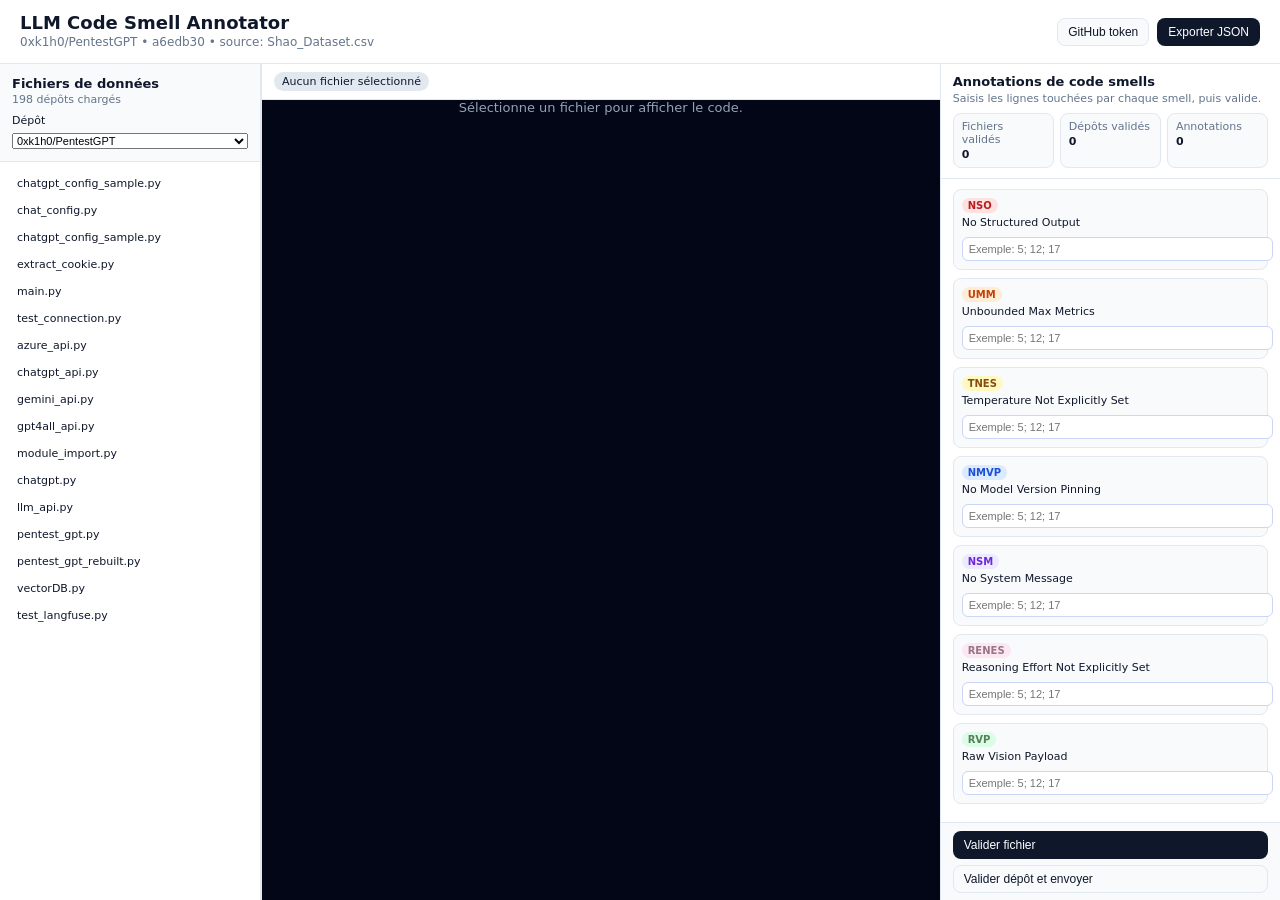
==== Prevalence/Extraction_LLM_Files/manual.html @ 7f23dc7f "extension" ====
<!doctype html>
<html lang="fr">
<head>
  <meta charset="utf-8">
  <title>LLM Code Smell Annotator</title>
  <meta name="viewport" content="width=device-width, initial-scale=1">
  <style>
    html, body {
      margin: 0;
      padding: 0;
      height: 100%;
      font-family: system-ui, -apple-system, BlinkMacSystemFont, "Segoe UI", sans-serif;
      background: #f1f5f9;
      color: #0f172a;
    }
    .app {
      display: flex;
      flex-direction: column;
      height: 100%;
    }
    header {
      padding: 12px 20px;
      background: white;
      border-bottom: 1px solid #e2e8f0;
      display: flex;
      justify-content: space-between;
      align-items: center;
    }
    header h1 {
      margin: 0;
      font-size: 18px;
      font-weight: 600;
    }
    header p {
      margin: 2px 0 0;
      font-size: 12px;
      color: #64748b;
    }
    header .right {
      display: flex;
      gap: 8px;
      align-items: center;
    }
    .btn {
      border: 1px solid transparent;
      border-radius: 8px;
      padding: 6px 10px;
      font-size: 12px;
      cursor: pointer;
      display: inline-flex;
      align-items: center;
      gap: 4px;
    }
    .btn-ghost {
      background: #f8fafc;
      border-color: #e2e8f0;
      color: #0f172a;
    }
    .btn-ghost:hover {
      background: #e2e8f0;
    }
    .btn-primary {
      background: #0f172a;
      color: white;
    }
    .btn-primary:hover {
      background: #020617;
    }
    .token-panel {
      background: #e0f2fe;
      border-bottom: 1px solid #bae6fd;
      padding: 10px 20px;
    }
    .token-panel label {
      font-size: 12px;
      font-weight: 500;
      display: block;
      margin-bottom: 4px;
    }
    .token-panel input {
      width: 100%;
      max-width: 320px;
      padding: 6px 8px;
      border-radius: 8px;
      border: 1px solid #cbd5f5;
      font-size: 12px;
    }
     .layout {
      flex: 1;
      display: flex;
      min-height: 0; /* Important pour permettre le shrinking du flex */
      overflow: hidden;
    }
    .sidebar {
      width: 260px;
      background: white;
      border-right: 1px solid #e2e8f0;
      display: flex;
      flex-direction: column;
    }
    .sidebar-top {
      padding: 12px;
      border-bottom: 1px solid #e2e8f0;
      background: #f8fafc;
    }
    .sidebar-top h2 {
      margin: 0;
      font-size: 13px;
      font-weight: 600;
    }
    .sidebar-top p {
      margin: 2px 0 0;
      font-size: 11px;
      color: #64748b;
    }
    .field-block {
      margin-top: 8px;
    }
    .field-block label {
      display: block;
      font-size: 11px;
      font-weight: 500;
      margin-bottom: 3px;
    }
    .field-block input[type="file"],
    .field-block select {
      width: 100%;
      font-size: 11px;
    }
    .sidebar-files {
      flex: 1;
      overflow: auto;
      padding: 8px;
    }
    .file-item {
      display: flex;
      align-items: center;
      gap: 6px;
      padding: 6px 8px;
      border-radius: 6px;
      font-size: 11px;
      cursor: pointer;
      border: 1px solid transparent;
    }
    .file-item:hover {
      background: #f1f5f9;
    }
    .file-item.selected {
      background: #e0f2fe;
      border-color: #38bdf8;
    }
    .file-item.validated {
      background: #dcfce7;
      border-color: #22c55e;
    }
    .file-name {
      flex: 1;
      white-space: nowrap;
      overflow: hidden;
      text-overflow: ellipsis;
    }
    .file-badge {
      font-size: 10px;
      color: #16a34a;
    }
    .main {
      flex: 1;
      display: grid;
      grid-template-columns: minmax(0, 2.4fr) minmax(0, 1.2fr);
      border-left: 1px solid #e2e8f0;
      min-height: 0;
      overflow: hidden;

    }
    .code-panel {
      display: flex;
      flex-direction: column;
      border-right: 1px solid #e2e8f0;
      overflow: hidden;
    }
    .code-header {
      padding: 8px 12px;
      background: white;
      border-bottom: 1px solid #e2e8f0;
      display: flex;
      justify-content: space-between;
      align-items: center;
      font-size: 11px;
    }
    .code-header span.name {
      background: #e2e8f0;
      border-radius: 999px;
      padding: 3px 8px;
    }
    .code-body {
    flex: 1;
    overflow-y: auto; /* Permet le défilement vertical */
    overflow-x: auto; /* Permet le défilement horizontal si nécessaire */
    background: #020617;
    min-height: 0; /* Assure que la hauteur minimale est respectée */
    }

    .code-body pre {
    margin: 0;
    padding: 8px 10px;
    font-family: ui-monospace, SFMonoRegular, Menlo, Monaco, Consolas, "Liberation Mono", "Courier New", monospace;
    font-size: 11px;
    color: #e5e7eb;
    white-space: pre-wrap; /* Permet de couper les longues lignes */
    word-wrap: break-word; /* Coupe les mots longs */
    }
    .code-line {
      display: flex;
      padding: 0 6px;
      border-radius: 4px;
    }
    .code-line:hover {
      background: rgba(15, 23, 42, 0.7);
    }
    .line-num {
      width: 40px;
      text-align: right;
      margin-right: 8px;
      color: #6b7280;
      user-select: none;
    }
    .line-text {
      flex: 1;
      white-space: pre-wrap;
      word-break: break-word;
    }
    .smell-panel {
      display: flex;
      flex-direction: column;
      background: white;
    }
    .smell-header {
      padding: 10px 12px;
      border-bottom: 1px solid #e2e8f0;
    }
    .smell-header h3 {
      margin: 0;
      font-size: 13px;
      font-weight: 600;
    }
    .smell-header p {
      margin: 3px 0 0;
      font-size: 11px;
      color: #64748b;
    }
    .progress-grid {
      display: grid;
      grid-template-columns: repeat(3, minmax(0, 1fr));
      gap: 6px;
      margin-top: 8px;
    }
    .progress-card {
      background: #f8fafc;
      border-radius: 8px;
      padding: 6px 8px;
      border: 1px solid #e2e8f0;
      font-size: 10px;
    }
    .progress-card p {
      margin: 0;
    }
    .progress-card .label {
      color: #64748b;
    }
    .progress-card .value {
      font-weight: 600;
      margin-top: 2px;
      color: #0f172a;
    }
    .smell-list {
      flex: 1;
      overflow: auto;
      padding: 10px 12px;
    }
    .smell-card {
      border: 1px solid #e2e8f0;
      border-radius: 8px;
      background: #f8fafc;
      padding: 8px;
      margin-bottom: 8px;
      font-size: 11px;
    }
    .smell-card-header {
      display: flex;
      justify-content: space-between;
      align-items: flex-start;
      margin-bottom: 4px;
    }
    .smell-tag {
      display: inline-block;
      padding: 2px 6px;
      border-radius: 999px;
      font-size: 10px;
      font-weight: 600;
    }
    .tag-red { background: #fee2e2; color: #b91c1c; }
    .tag-orange { background: #ffedd5; color: #c2410c; }
    .tag-yellow { background: #fef9c3; color: #854d0e; }
    .tag-blue { background: #dbeafe; color: #1d4ed8; }
    .tag-purple { background: #ede9fe; color: #6d28d9; }
    .tag-green { background: #dcfce7; color: #538058; }
    .tag-pink { background: #fce7f3; color: #987685; }
    .smell-name {
      margin-top: 3px;
      font-weight: 500;
    }
    .smell-annotation-box {
      background: white;
      border-radius: 6px;
      border: 1px solid #e2e8f0;
      padding: 4px 6px;
      font-size: 11px;
      color: #0f172a;
    }
    .smell-input {
      width: 100%;
      margin-top: 4px;
      padding: 5px 6px;
      border-radius: 6px;
      border: 1px solid #cbd5f5;
      font-size: 11px;
    }
    .remove-btn {
      border: none;
      background: transparent;
      color: #b91c1c;
      cursor: pointer;
      font-size: 11px;
    }
    .smell-footer {
      padding: 8px 12px;
      border-top: 1px solid #e2e8f0;
      background: #f8fafc;
    }
    .smell-footer button {
      width: 100%;
      margin-bottom: 6px;
    }
    .status {
      font-size: 11px;
    }
    .status.error {
      color: #b91c1c;
    }
    .status.success {
      color: #15803d;
    }
    .empty-state {
      flex: 1;
      display: flex;
      align-items: center;
      justify-content: center;
      color: #94a3b8;
      font-size: 13px;
      flex-direction: column;
      gap: 8px;
    }
  </style>
</head>
<body>
<div class="app">

  <header>
    <div>
      <h1>LLM Code Smell Annotator</h1>
      <p id="repoInfo"></p>
      <p id="fileInfo"></p>
    </div>
    <div class="right">
      <button id="toggleToken" class="btn btn-ghost">GitHub token</button>
      <button id="exportJson" class="btn btn-primary">Exporter JSON</button>
    </div>
  </header>

  <div id="tokenPanel" class="token-panel" style="display:none">
    <label for="githubToken">GitHub personal access token optionnel</label>
    <input id="githubToken" type="password" placeholder="ghp_xxxxxxxxxxxxxxxxxxxx">
  </div>

  <div class="layout">
    <div class="sidebar">
      <div class="sidebar-top">
        <h2>Fichiers de données</h2>
        <p id="repoCount">Chargement...</p>

        <div class="field-block">
          <label for="repoSelect">Dépôt</label>
          <select id="repoSelect">
            <option value="">Choisir un dépôt</option>
          </select>
        </div>
      </div>

      <div class="sidebar-files" id="filesList">
        <p style="font-size:11px; color:#64748b">
          Chargement des données...
        </p>
      </div>
    </div>

    <div class="main">
      <div class="code-panel">
        <div class="code-header">
          <span class="name" id="fileNameBadge">Aucun fichier sélectionné</span>
          <span id="lineCount"></span>
        </div>
        <div class="code-body" id="codeViewer">
          <pre>
    <div class="code-line">
      <span class="line-num">1</span>
      <span class="line-text">import os</span>
    </div>
    <div class="code-line">
      <span class="line-num">2</span>
      <span class="line-text">import sys</span>
    </div>
    <!-- Ajoutez plus de lignes ici -->
  </pre>
        </div>
      </div>

      <div class="smell-panel">
        <div class="smell-header">
          <h3>Annotations de code smells</h3>
          <p>Saisis les lignes touchées par chaque smell, puis valide.</p>
          <div class="progress-grid">
            <div class="progress-card">
              <p class="label">Fichiers validés</p>
              <p class="value" id="statFiles">0</p>
            </div>
            <div class="progress-card">
              <p class="label">Dépôts validés</p>
              <p class="value" id="statRepos">0</p>
            </div>
            <div class="progress-card">
              <p class="label">Annotations</p>
              <p class="value" id="statSmells">0</p>
            </div>
          </div>
        </div>

        <div class="smell-list" id="smellList">
          <!-- les cartes de smells seront ajoutées en JS -->
        </div>

        <div class="smell-footer">
          <button id="validateFile" class="btn btn-primary">Valider fichier</button>
          <button id="validateRepo" class="btn btn-ghost">Valider dépôt et envoyer</button>
          <div id="statusMsg" class="status"></div>
        </div>
      </div>
    </div>
  </div>
</div>

<script>
  const SHEETS_WEBHOOK_URL = 'https://script.google.com/macros/s/AKfycbwWJn5GnyZXCSwrjWyyf8JQ0Bhktcd0LuXYypD_0RyYZkECsLyxrWzmiNNIU08KuZ7CRQ/exec'
  const JSON_FILE = './repo_summary.json'
  const CSV_FILE = './merged_repos.csv'

  const CODE_SMELLS = [
    { id: 'NSO', name: 'No Structured Output', tagClass: 'tag-red' },
    { id: 'UMM', name: 'Unbounded Max Metrics', tagClass: 'tag-orange' },
    { id: 'TNES', name: 'Temperature Not Explicitly Set', tagClass: 'tag-yellow' },
    { id: 'NMVP', name: 'No Model Version Pinning', tagClass: 'tag-blue' },
    { id: 'NSM', name: 'No System Message', tagClass: 'tag-purple' },
    { id: 'RENES', name: 'Reasoning Effort Not Explicitly Set', tagClass: 'tag-pink' },
    { id: 'RVP', name: 'Raw Vision Payload', tagClass: 'tag-green' }
  ]

  let data = null
  let repoMetadata = {}
  let selectedRepo = null
  let selectedFile = null
  let fileContent = ''
  let annotations = {}
  let validatedFiles = new Set()
  let validatedRepos = new Set()

  const repoInfoEl = document.getElementById('repoInfo')
  const fileInfoEl = document.getElementById('fileInfo')
  const repoCountEl = document.getElementById('repoCount')
  const repoSelectEl = document.getElementById('repoSelect')
  const filesListEl = document.getElementById('filesList')
  const fileNameBadgeEl = document.getElementById('fileNameBadge')
  const lineCountEl = document.getElementById('lineCount')
  const codeViewerEl = document.getElementById('codeViewer')
  const smellListEl = document.getElementById('smellList')
  const statFilesEl = document.getElementById('statFiles')
  const statReposEl = document.getElementById('statRepos')
  const statSmellsEl = document.getElementById('statSmells')
  const statusMsgEl = document.getElementById('statusMsg')

  document.getElementById('toggleToken').addEventListener('click', () => {
    const panel = document.getElementById('tokenPanel')
    panel.style.display = panel.style.display === 'none' ? 'block' : 'none'
  })

  repoSelectEl.addEventListener('change', () => {
    const key = repoSelectEl.value || null
    selectedRepo = key
    selectedFile = null
    fileContent = ''
    renderRepoInfo()
    renderFilesList()
    renderCode()
    renderSmellPanel()
  })

  document.getElementById('exportJson').addEventListener('click', () => {
    if (!data) return
    const exportData = {
      repositories: Object.keys(data).length,
      validatedRepos: validatedRepos.size,
      annotations,
      validatedFiles: Array.from(validatedFiles)
    }
    const blob = new Blob([JSON.stringify(exportData, null, 2)], { type: 'application/json' })
    const url = URL.createObjectURL(blob)
    const a = document.createElement('a')
    a.href = url
    a.download = 'llm-code-smell-analysis.json'
    a.click()
  })

  document.getElementById('validateFile').addEventListener('click', () => {
    const key = annotationKeyForCurrentFile()
    if (!key) {
      statusMsgEl.textContent = 'Aucun fichier sélectionné'
      statusMsgEl.className = 'status error'
      return
    }
    validatedFiles.add(key)
    statusMsgEl.textContent = '✓ Fichier validé : ' + (selectedFile ? selectedFile.file_path.split('/').pop() : 'unknown')
    statusMsgEl.className = 'status success'
    renderFilesList()
    renderStats()
  })

  document.getElementById('validateRepo').addEventListener('click', async () => {
    if (!selectedRepo || !data) return
    validatedRepos.add(selectedRepo)
    renderStats()
    await sendRepoToGoogleSheets(selectedRepo)
  })

  async function loadDataFiles() {
    try {
      // Charger JSON
      console.log('Chargement de', JSON_FILE)
      const jsonResp = await fetch(JSON_FILE)
      console.log('Réponse JSON:', jsonResp.status, jsonResp.statusText)
      
      if (!jsonResp.ok) {
        throw new Error('HTTP ' + jsonResp.status + ' - ' + jsonResp.statusText)
      }
      
      const jsonText = await jsonResp.text()
      console.log('Texte JSON (premiers 500 chars):', jsonText.substring(0, 500))
      
      data = JSON.parse(jsonText)
      console.log('JSON parsé, repos:', Object.keys(data).length)

      // Charger CSV (optionnel)
      try {
        const csvResp = await fetch(CSV_FILE)
        if (csvResp.ok) {
          const csvText = await csvResp.text()
          const lines = csvText.split('\n')
          const metadata = {}
          for (let i = 1; i < lines.length; i += 1) {
            const line = lines[i]
            if (!line || !line.trim()) continue
            const values = line.split(',')
            const owner = values[1]
            const repo = values[2]
            const commitSha = values[3]
            const source = values[4]
            if (owner && repo) {
              const key = owner + '/' + repo
              metadata[key] = {
                owner,
                repo,
                commit_sha: commitSha,
                source,
                ref: commitSha || 'main'
              }
            }
          }
          repoMetadata = metadata
          const updated = {}
          Object.keys(data).forEach((repoKey) => {
            const base = data[repoKey]
            if (metadata[repoKey]) {
              updated[repoKey] = Object.assign({}, base, metadata[repoKey])
            } else {
              updated[repoKey] = base
            }
          })
          data = updated
        }
      } catch (e) {
        console.warn('CSV optionnel non trouvé:', e.message)
      }

      // Remplir le select des dépôts
      const repoKeys = Object.keys(data)
      console.log('Clés des repos:', repoKeys)
      
      repoSelectEl.innerHTML = '<option value="">Choisir un dépôt</option>'
      repoKeys.forEach((k) => {
        const opt = document.createElement('option')
        opt.value = k
        opt.textContent = k
        repoSelectEl.appendChild(opt)
      })
      repoCountEl.textContent = repoKeys.length + ' dépôts chargés'

      if (repoKeys.length > 0) {
        selectedRepo = repoKeys[0]
        repoSelectEl.value = selectedRepo
      }

      renderRepoInfo()
      renderFilesList()
      renderCode()
      renderSmellPanel()
    } catch (err) {
      console.error('Erreur complète:', err)
      repoCountEl.textContent = 'Erreur: ' + err.message
      codeViewerEl.innerHTML = '<div class="empty-state"><div>Erreur: ' + err.message + '<br><br>Vérifiez la console (F12) pour plus de détails</div></div>'
    }
  }

  function getGitHubToken() {
    // Chercher le token dans le localStorage ou sessionStorage
    let token = localStorage.getItem('github_token') || sessionStorage.getItem('github_token')
    
    // Si pas trouvé, demander à l'utilisateur
    if (!token) {
      token = prompt('Entrez votre GitHub token (optionnel):')
      if (token) {
        localStorage.setItem('github_token', token)
      }
    }
    return token || ''
  }

  function annotationKeyForCurrentFile() {
    if (!selectedRepo || !selectedFile) return null
    return selectedRepo + ':' + selectedFile.file_path
  }

  function getCurrentAnnotations() {
    const key = annotationKeyForCurrentFile()
    if (!key) return {}
    return annotations[key] || {}
  }

  function renderRepoInfo() {
    if (!selectedRepo || !data) {
      repoInfoEl.textContent = ''
      return
    }
    const repoData = data[selectedRepo]
    let text = selectedRepo
    if (repoData && repoData.commit_sha) {
      text += ' • ' + repoData.commit_sha.slice(0, 7)
    }
    if (repoData && repoData.source) {
      text += ' • source: ' + repoData.source
    }
    repoInfoEl.textContent = text
  }

  function renderFileInfo() {
    if (!selectedFile || !selectedRepo) {
      fileInfoEl.textContent = ''
      return
    }
    const repoData = data && data[selectedRepo]
    const providerText = selectedFile.providers ? selectedFile.providers.join(', ') : ''
    const src = repoData && repoData.source ? ' • source: ' + repoData.source : ''
    fileInfoEl.textContent = selectedFile.file_path + ' • provider: ' + providerText + src
  }

  function renderCode() {
    fileNameBadgeEl.textContent = selectedFile ? selectedFile.file_path.split('/').pop() : 'Aucun fichier sélectionné'
    if (!fileContent) {
      lineCountEl.textContent = ''
      codeViewerEl.innerHTML = '<div class="empty-state"><div>Sélectionne un fichier pour afficher le code.</div></div>'
      return
    }
    const lines = fileContent.split('\n')
    lineCountEl.textContent = lines.length + ' lignes'
    const pre = document.createElement('pre')
    lines.forEach((line, idx) => {
      const row = document.createElement('div')
      row.className = 'code-line'
      const num = document.createElement('span')
      num.className = 'line-num'
      num.textContent = String(idx + 1).padStart(4, ' ')
      const text = document.createElement('span')
      text.className = 'line-text'
      text.textContent = line || ' '
      row.appendChild(num)
      row.appendChild(text)
      pre.appendChild(row)
    })
    codeViewerEl.innerHTML = ''
    codeViewerEl.appendChild(pre)
  }

  function renderFilesList() {
    filesListEl.innerHTML = ''
    if (!data || !selectedRepo) {
      const p = document.createElement('p')
      p.style.fontSize = '11px'
      p.style.color = '#64748b'
      p.textContent = 'Choisis un dépôt pour voir ses fichiers LLM.'
      filesListEl.appendChild(p)
      return
    }
    const repoData = data[selectedRepo]
    const files = (repoData && repoData.files) || []
    if (!files.length) {
      const p = document.createElement('p')
      p.style.fontSize = '11px'
      p.style.color = '#64748b'
      p.textContent = 'Aucun fichier LLM dans ce dépôt.'
      filesListEl.appendChild(p)
      return
    }
    files.forEach((f) => {
      const key = selectedRepo + ':' + f.file_path
      const div = document.createElement('div')
      div.className = 'file-item'
      if (selectedFile && selectedFile.file_path === f.file_path) {
        div.classList.add('selected')
      }
      if (validatedFiles.has(key)) {
        div.classList.add('validated')
      }
      const nameSpan = document.createElement('span')
      nameSpan.className = 'file-name'
      nameSpan.textContent = f.file_path.split('/').pop()
      const badgeSpan = document.createElement('span')
      badgeSpan.className = 'file-badge'
      if (validatedFiles.has(key)) {
        badgeSpan.textContent = '✓'
      }
      div.appendChild(nameSpan)
      if (validatedFiles.has(key)) {
        div.appendChild(badgeSpan)
      }
      div.addEventListener('click', () => {
        selectFile(selectedRepo, f)
      })
      filesListEl.appendChild(div)
    })
  }

  function selectFile(repoKey, file) {
    selectedRepo = repoKey
    selectedFile = file
    fileContent = ''
    renderRepoInfo()
    renderFilesList()
    renderSmellPanel()
    loadFileContent(repoKey, file)
  }

  async function loadFileContent(repoKey, file) {
    const owner = repoKey.split('/')[0]
    const repo = repoKey.split('/')[1]
    const repoData = data && data[repoKey]
    const ref = (repoData && repoData.commit_sha) || (repoData && repoData.ref) || 'main'
    
    // Nettoyer le chemin : extraire uniquement la partie "path/to/file.py"
    // Le format dans le JSON est : "owner-repo-shortsha/path/to/file.py"
    // Il faut extraire juste la partie après le premier slash
    let actualPath = file.file_path
    
    // Trouver le premier slash et prendre tout ce qui suit
    const firstSlashIdx = actualPath.indexOf('/')
    if (firstSlashIdx !== -1) {
      actualPath = actualPath.substring(firstSlashIdx + 1)
    }
    
    const url = 'https://api.github.com/repos/' + owner + '/' + repo + '/contents/' + encodeURIComponent(actualPath) + '?ref=' + ref
    const token = getGitHubToken()
    const headers = { Accept: 'application/vnd.github.v3.raw' }
    if (token) {
      headers.Authorization = 'token ' + token
    }
    
    console.log('Chemin original:', file.file_path)
    console.log('Chemin nettoyé:', actualPath)
    console.log('URL:', url)
    
    try {
      const resp = await fetch(url, { headers })
      if (!resp.ok) {
        const errText = await resp.text()
        fileContent =
          '# Erreur de chargement ' + resp.status + '\n' +
          '# File path original: ' + file.file_path + '\n' +
          '# File path nettoyé: ' + actualPath + '\n' +
          '# Repo: ' + owner + '/' + repo + '\n' +
          '# Ref: ' + ref + '\n' +
          '# URL: ' + url + '\n\n' +
          '# Erreur:\n' +
          errText
      } else {
        fileContent = await resp.text()
      }
      renderCode()
    } catch (err) {
      fileContent = '# Erreur: ' + err.message
      renderCode()
    }
  }

  function renderStats() {
    statFilesEl.textContent = validatedFiles.size
    statReposEl.textContent = validatedRepos.size
    let total = 0
    Object.values(annotations).forEach((map) => {
      total += Object.keys(map).length
    })
    statSmellsEl.textContent = total
  }

  function renderSmellPanel() {
    smellListEl.innerHTML = ''
    const current = getCurrentAnnotations()
    CODE_SMELLS.forEach((smell) => {
      const card = document.createElement('div')
      card.className = 'smell-card'
      const header = document.createElement('div')
      header.className = 'smell-card-header'
      const left = document.createElement('div')
      const tag = document.createElement('span')
      tag.className = 'smell-tag ' + smell.tagClass
      tag.textContent = smell.id
      const name = document.createElement('div')
      name.className = 'smell-name'
      name.textContent = smell.name
      left.appendChild(tag)
      left.appendChild(name)
      header.appendChild(left)
      const has = current[smell.id]
      if (has) {
        const btn = document.createElement('button')
        btn.className = 'remove-btn'
        btn.textContent = 'Retirer'
        btn.addEventListener('click', () => {
          removeAnnotation(smell)
        })
        header.appendChild(btn)
      }
      card.appendChild(header)
      if (has) {
        const box = document.createElement('div')
        box.className = 'smell-annotation-box'
        box.textContent = 'Lignes : ' + has
        card.appendChild(box)
      } else {
        const input = document.createElement('input')
        input.className = 'smell-input'
        input.placeholder = 'Exemple: 5; 12; 17'
        input.addEventListener('keydown', (e) => {
          if (e.key === 'Enter') {
            const value = input.value.trim()
            if (value) {
              addAnnotation(smell, value)
            }
            input.value = ''
          }
        })
        card.appendChild(input)
      }
      smellListEl.appendChild(card)
    })
    renderStats()
    renderFileInfo()
  }

  function addAnnotation(smell, value) {
    const key = annotationKeyForCurrentFile()
    if (!key) return
    if (!annotations[key]) {
      annotations[key] = {}
    }
    annotations[key][smell.id] = value
    renderSmellPanel()
  }

  function removeAnnotation(smell) {
    const key = annotationKeyForCurrentFile()
    if (!key) return
    if (!annotations[key]) return
    delete annotations[key][smell.id]
    if (Object.keys(annotations[key]).length === 0) {
      delete annotations[key]
    }
    renderSmellPanel()
  }

  async function sendRepoToGoogleSheets(repoKey) {
  statusMsgEl.textContent = ''
  statusMsgEl.className = 'status'
  
  if (!SHEETS_WEBHOOK_URL) {
    statusMsgEl.textContent = 'Aucune URL Apps Script configurée.'
    statusMsgEl.classList.add('error')
    return
  }
  
  if (!data) return

  const repoData = data[repoKey] || {}

  // Fichiers validés pour ce dépôt, sous la forme "repoKey:chemin.py"
  const validatedForRepo = Array.from(validatedFiles).filter((k) =>
    k.startsWith(repoKey + ':')
  )

  // Construction des lignes envoyées vers Google Sheets
  console.log("ANNOTATIONS DISPONIBLES :", Object.keys(annotations));

  const rows = validatedForRepo.map((entry) => {
    const filePath = entry.substring(repoKey.length + 1);

    const row = {
      file_path: filePath
    }

    // Une colonne par smell, avec les lignes saisies dans ton UI (format "5; 12; 17")
    CODE_SMELLS.forEach((smell) => {
      const annKey = `${repoKey}:${filePath}`   // clé réelle
      row[smell.id] = annotations[annKey]?.[smell.id] || '' 
    })

    return row
  })

  const payload = {
    repo: repoData.repo,
    owner: repoData.owner,
    repo_key: repoKey,
    commit_sha: repoData.commit_sha || repoData.ref,
    timestamp: new Date().toISOString(),
    rows: rows
  }

  try {
    statusMsgEl.textContent = 'Envoi vers Google Sheets en cours...'
    console.log("Payload envoyé :", JSON.stringify(payload, null, 2))
    console.log("PAYLOAD ENVOYÉ →", JSON.stringify(payload, null, 2));

    const resp = await fetch(SHEETS_WEBHOOK_URL, {
      method: 'POST',
      body: JSON.stringify(payload)
      // pas d’en-têtes, évite preflight CORS
    })

    if (!resp.ok) throw new Error('HTTP ' + resp.status)

    const result = await resp.json()
    console.log('Réponse Google:', result)

    statusMsgEl.textContent = '✓ Dépôt envoyé à Google Sheets'
    statusMsgEl.className = 'status success'

  } catch (err) {
    console.error(err)
    statusMsgEl.textContent = "✗ Erreur lors de l'envoi: " + err.message
    statusMsgEl.className = 'status error'
  }
}



  // Charger les données au démarrage
  loadDataFiles()
</script>
</body>
</html>
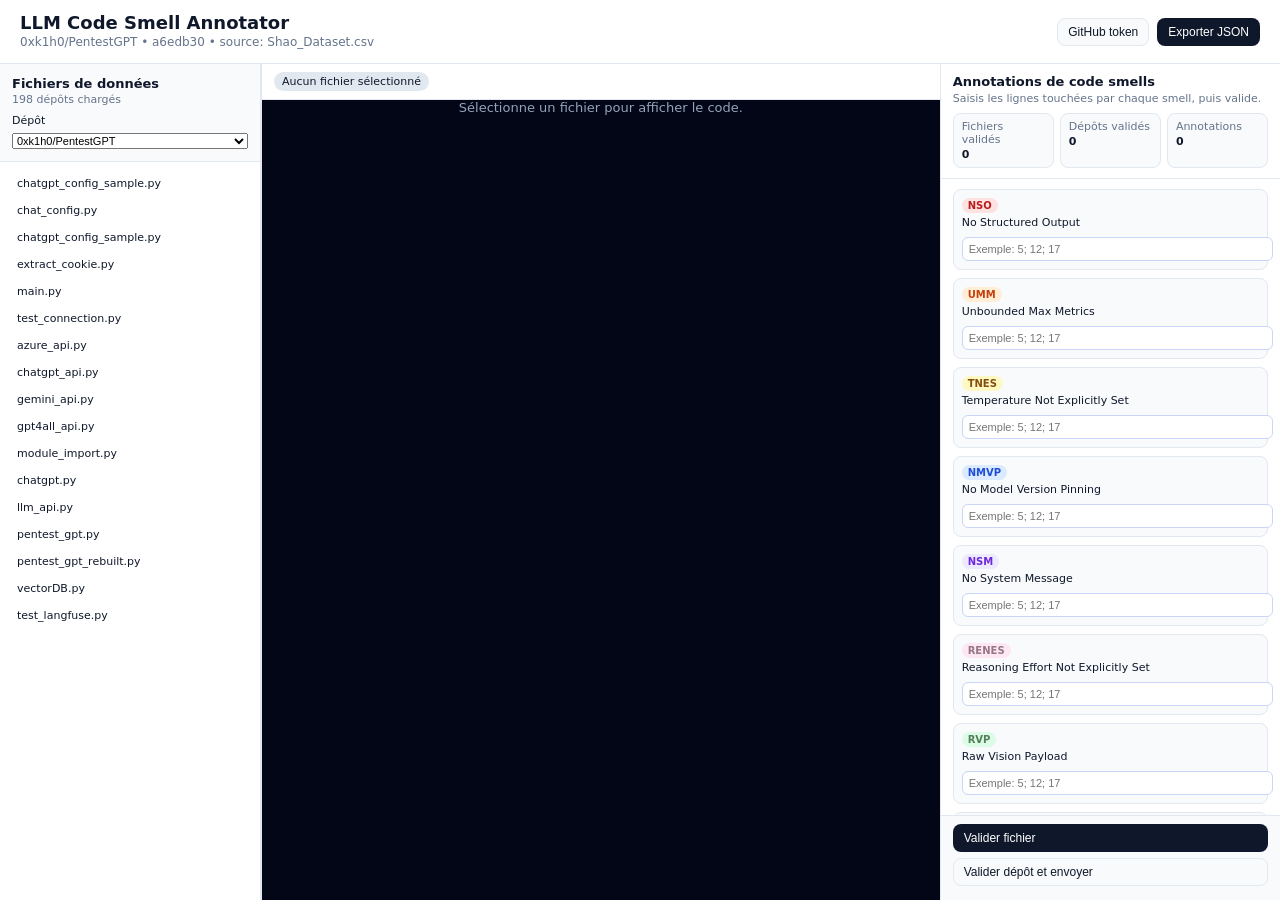
==== commit 96f8256b: "Ignore Python caches and commit rule updates" ====
--- a/Prevalence/Extraction_LLM_Files/manual.html
+++ b/Prevalence/Extraction_LLM_Files/manual.html
@@ -9,6 +9,7 @@
       margin: 0;
       padding: 0;
       height: 100%;
+      overflow: auto;
       font-family: system-ui, -apple-system, BlinkMacSystemFont, "Segoe UI", sans-serif;
       background: #f1f5f9;
       color: #0f172a;
@@ -305,6 +306,8 @@
     .tag-purple { background: #ede9fe; color: #6d28d9; }
     .tag-green { background: #dcfce7; color: #538058; }
     .tag-pink { background: #fce7f3; color: #987685; }
+    .tag-black { background: #d1d5db; color: #5f636c; }
+    .tag-cian { background: #cffafe; color: #0e7490; }
     .smell-name {
       margin-top: 3px;
       font-weight: 500;
@@ -360,6 +363,16 @@
       flex-direction: column;
       gap: 8px;
     }
+    .smell-panel { min-height: 0 }
+    .smell-panel { overflow: hidden }
+
+    .smell-list { min-height: 0 }
+    .smell-list { overflow-y: auto }
+    .smell-list { overflow-x: hidden }
+
+    .main { min-height: 0 }
+    .layout { min-height: 0 }
+
   </style>
 </head>
 <body>
@@ -470,7 +483,9 @@
     { id: 'NMVP', name: 'No Model Version Pinning', tagClass: 'tag-blue' },
     { id: 'NSM', name: 'No System Message', tagClass: 'tag-purple' },
     { id: 'RENES', name: 'Reasoning Effort Not Explicitly Set', tagClass: 'tag-pink' },
-    { id: 'RVP', name: 'Raw Vision Payload', tagClass: 'tag-green' }
+    { id: 'RVP', name: 'Raw Vision Payload', tagClass: 'tag-green' },
+    { id: 'OSP', name: 'Overspecified Sampling Parameters', tagClass: 'tag-black' },
+    { id: 'AIC', name: 'Anonymous Inference Cal', tagClass: 'tag-cian' }
   ]
 
   let data = null
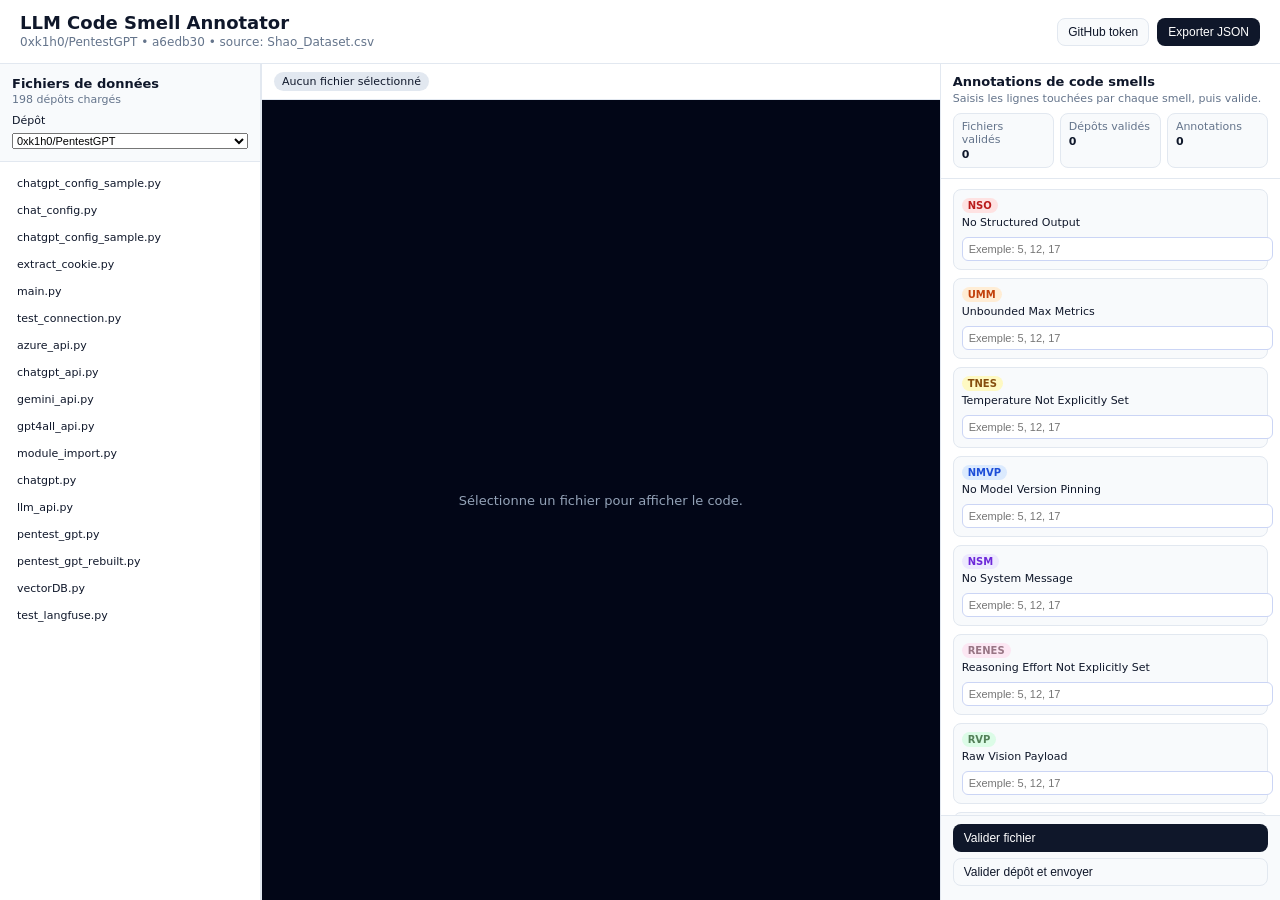
==== commit 4dfa3ac7: "update manual" ====
--- a/Prevalence/Extraction_LLM_Files/manual.html
+++ b/Prevalence/Extraction_LLM_Files/manual.html
@@ -89,7 +89,7 @@
      .layout {
       flex: 1;
       display: flex;
-      min-height: 0; /* Important pour permettre le shrinking du flex */
+      min-height: 0;
       overflow: hidden;
     }
     .sidebar {
@@ -194,42 +194,22 @@
       padding: 3px 8px;
     }
     .code-body {
-    flex: 1;
-    overflow-y: auto; /* Permet le défilement vertical */
-    overflow-x: auto; /* Permet le défilement horizontal si nécessaire */
-    background: #020617;
-    min-height: 0; /* Assure que la hauteur minimale est respectée */
-    }
-
-    .code-body pre {
-    margin: 0;
-    padding: 8px 10px;
-    font-family: ui-monospace, SFMonoRegular, Menlo, Monaco, Consolas, "Liberation Mono", "Courier New", monospace;
-    font-size: 11px;
-    color: #e5e7eb;
-    white-space: pre-wrap; /* Permet de couper les longues lignes */
-    word-wrap: break-word; /* Coupe les mots longs */
-    }
-    .code-line {
-      display: flex;
-      padding: 0 6px;
-      border-radius: 4px;
-    }
-    .code-line:hover {
-      background: rgba(15, 23, 42, 0.7);
-    }
-    .line-num {
-      width: 40px;
-      text-align: right;
-      margin-right: 8px;
-      color: #6b7280;
-      user-select: none;
-    }
-    .line-text {
       flex: 1;
-      white-space: pre-wrap;
-      word-break: break-word;
-    }
+      overflow-y: auto;
+      overflow-x: auto;
+      background: #020617;
+      min-height: 0;
+      position: relative;
+    }
+
+    .code-frame {
+      width: 100%;
+      height: 100%;
+      border: 0;
+      display: none;
+      background: white;
+    }
+
     .smell-panel {
       display: flex;
       flex-direction: column;
@@ -307,7 +287,7 @@
     .tag-green { background: #dcfce7; color: #538058; }
     .tag-pink { background: #fce7f3; color: #987685; }
     .tag-black { background: #d1d5db; color: #5f636c; }
-    .tag-cian { background: #cffafe; color: #0e7490; }
+    .tag-cian { background: #cffafe; color: #227389; }
     .smell-name {
       margin-top: 3px;
       font-weight: 500;
@@ -362,6 +342,8 @@
       font-size: 13px;
       flex-direction: column;
       gap: 8px;
+      height: 100%;
+      width: 100%;
     }
     .smell-panel { min-height: 0 }
     .smell-panel { overflow: hidden }
@@ -422,18 +404,17 @@
           <span class="name" id="fileNameBadge">Aucun fichier sélectionné</span>
           <span id="lineCount"></span>
         </div>
+
         <div class="code-body" id="codeViewer">
-          <pre>
-    <div class="code-line">
-      <span class="line-num">1</span>
-      <span class="line-text">import os</span>
-    </div>
-    <div class="code-line">
-      <span class="line-num">2</span>
-      <span class="line-text">import sys</span>
-    </div>
-    <!-- Ajoutez plus de lignes ici -->
-  </pre>
+          <div id="codeEmpty" class="empty-state">
+            <div>Sélectionne un fichier pour afficher le code.</div>
+          </div>
+          <iframe
+            id="codeFrame"
+            class="code-frame"
+            title="Code navigator"
+            referrerpolicy="no-referrer"
+          ></iframe>
         </div>
       </div>
 
@@ -458,7 +439,6 @@
         </div>
 
         <div class="smell-list" id="smellList">
-          <!-- les cartes de smells seront ajoutées en JS -->
         </div>
 
         <div class="smell-footer">
@@ -475,6 +455,8 @@
   const SHEETS_WEBHOOK_URL = 'https://script.google.com/macros/s/AKfycbwWJn5GnyZXCSwrjWyyf8JQ0Bhktcd0LuXYypD_0RyYZkECsLyxrWzmiNNIU08KuZ7CRQ/exec'
   const JSON_FILE = './repo_summary.json'
   const CSV_FILE = './merged_repos.csv'
+
+  const NAVIGATOR_APP_BASE_URL = 'https://sco-enilno-zzz.github.io/'
 
   const CODE_SMELLS = [
     { id: 'NSO', name: 'No Structured Output', tagClass: 'tag-red' },
@@ -505,6 +487,8 @@
   const fileNameBadgeEl = document.getElementById('fileNameBadge')
   const lineCountEl = document.getElementById('lineCount')
   const codeViewerEl = document.getElementById('codeViewer')
+  const codeFrameEl = document.getElementById('codeFrame')
+  const codeEmptyEl = document.getElementById('codeEmpty')
   const smellListEl = document.getElementById('smellList')
   const statFilesEl = document.getElementById('statFiles')
   const statReposEl = document.getElementById('statRepos')
@@ -566,22 +550,20 @@
 
   async function loadDataFiles() {
     try {
-      // Charger JSON
       console.log('Chargement de', JSON_FILE)
       const jsonResp = await fetch(JSON_FILE)
       console.log('Réponse JSON:', jsonResp.status, jsonResp.statusText)
-      
+
       if (!jsonResp.ok) {
         throw new Error('HTTP ' + jsonResp.status + ' - ' + jsonResp.statusText)
       }
-      
+
       const jsonText = await jsonResp.text()
       console.log('Texte JSON (premiers 500 chars):', jsonText.substring(0, 500))
-      
+
       data = JSON.parse(jsonText)
       console.log('JSON parsé, repos:', Object.keys(data).length)
 
-      // Charger CSV (optionnel)
       try {
         const csvResp = await fetch(CSV_FILE)
         if (csvResp.ok) {
@@ -623,10 +605,9 @@
         console.warn('CSV optionnel non trouvé:', e.message)
       }
 
-      // Remplir le select des dépôts
       const repoKeys = Object.keys(data)
       console.log('Clés des repos:', repoKeys)
-      
+
       repoSelectEl.innerHTML = '<option value="">Choisir un dépôt</option>'
       repoKeys.forEach((k) => {
         const opt = document.createElement('option')
@@ -653,10 +634,7 @@
   }
 
   function getGitHubToken() {
-    // Chercher le token dans le localStorage ou sessionStorage
     let token = localStorage.getItem('github_token') || sessionStorage.getItem('github_token')
-    
-    // Si pas trouvé, demander à l'utilisateur
     if (!token) {
       token = prompt('Entrez votre GitHub token (optionnel):')
       if (token) {
@@ -704,31 +682,48 @@
     fileInfoEl.textContent = selectedFile.file_path + ' • provider: ' + providerText + src
   }
 
+  function getRepoCommitForNavigator(repoKey) {
+    const repoData = data && data[repoKey]
+    return (repoData && repoData.commit_sha) || (repoData && repoData.ref) || 'main'
+  }
+
+  function cleanRepoFilePath(filePath) {
+    let actualPath = filePath || ''
+    const firstSlashIdx = actualPath.indexOf('/')
+    if (firstSlashIdx !== -1) {
+      actualPath = actualPath.substring(firstSlashIdx + 1)
+    }
+    return actualPath
+  }
+
+  function buildNavigatorUrl(repoKey, file) {
+    const owner = repoKey.split('/')[0]
+    const repo = repoKey.split('/')[1]
+    const commit = getRepoCommitForNavigator(repoKey)
+    const path = cleanRepoFilePath(file.file_path)
+
+    const u = new URL(NAVIGATOR_APP_BASE_URL)
+    u.searchParams.set('repo', owner + '/' + repo)
+    u.searchParams.set('commit', commit)
+    u.searchParams.set('path', path)
+    return u.toString()
+  }
+
   function renderCode() {
     fileNameBadgeEl.textContent = selectedFile ? selectedFile.file_path.split('/').pop() : 'Aucun fichier sélectionné'
-    if (!fileContent) {
-      lineCountEl.textContent = ''
-      codeViewerEl.innerHTML = '<div class="empty-state"><div>Sélectionne un fichier pour afficher le code.</div></div>'
+    lineCountEl.textContent = ''
+
+    if (!selectedRepo || !selectedFile) {
+      codeFrameEl.src = 'about:blank'
+      codeFrameEl.style.display = 'none'
+      codeEmptyEl.style.display = 'flex'
       return
     }
-    const lines = fileContent.split('\n')
-    lineCountEl.textContent = lines.length + ' lignes'
-    const pre = document.createElement('pre')
-    lines.forEach((line, idx) => {
-      const row = document.createElement('div')
-      row.className = 'code-line'
-      const num = document.createElement('span')
-      num.className = 'line-num'
-      num.textContent = String(idx + 1).padStart(4, ' ')
-      const text = document.createElement('span')
-      text.className = 'line-text'
-      text.textContent = line || ' '
-      row.appendChild(num)
-      row.appendChild(text)
-      pre.appendChild(row)
-    })
-    codeViewerEl.innerHTML = ''
-    codeViewerEl.appendChild(pre)
+
+    const url = buildNavigatorUrl(selectedRepo, selectedFile)
+    codeEmptyEl.style.display = 'none'
+    codeFrameEl.style.display = 'block'
+    codeFrameEl.src = url
   }
 
   function renderFilesList() {
@@ -791,54 +786,7 @@
   }
 
   async function loadFileContent(repoKey, file) {
-    const owner = repoKey.split('/')[0]
-    const repo = repoKey.split('/')[1]
-    const repoData = data && data[repoKey]
-    const ref = (repoData && repoData.commit_sha) || (repoData && repoData.ref) || 'main'
-    
-    // Nettoyer le chemin : extraire uniquement la partie "path/to/file.py"
-    // Le format dans le JSON est : "owner-repo-shortsha/path/to/file.py"
-    // Il faut extraire juste la partie après le premier slash
-    let actualPath = file.file_path
-    
-    // Trouver le premier slash et prendre tout ce qui suit
-    const firstSlashIdx = actualPath.indexOf('/')
-    if (firstSlashIdx !== -1) {
-      actualPath = actualPath.substring(firstSlashIdx + 1)
-    }
-    
-    const url = 'https://api.github.com/repos/' + owner + '/' + repo + '/contents/' + encodeURIComponent(actualPath) + '?ref=' + ref
-    const token = getGitHubToken()
-    const headers = { Accept: 'application/vnd.github.v3.raw' }
-    if (token) {
-      headers.Authorization = 'token ' + token
-    }
-    
-    console.log('Chemin original:', file.file_path)
-    console.log('Chemin nettoyé:', actualPath)
-    console.log('URL:', url)
-    
-    try {
-      const resp = await fetch(url, { headers })
-      if (!resp.ok) {
-        const errText = await resp.text()
-        fileContent =
-          '# Erreur de chargement ' + resp.status + '\n' +
-          '# File path original: ' + file.file_path + '\n' +
-          '# File path nettoyé: ' + actualPath + '\n' +
-          '# Repo: ' + owner + '/' + repo + '\n' +
-          '# Ref: ' + ref + '\n' +
-          '# URL: ' + url + '\n\n' +
-          '# Erreur:\n' +
-          errText
-      } else {
-        fileContent = await resp.text()
-      }
-      renderCode()
-    } catch (err) {
-      fileContent = '# Erreur: ' + err.message
-      renderCode()
-    }
+    renderCode()
   }
 
   function renderStats() {
@@ -888,7 +836,7 @@
       } else {
         const input = document.createElement('input')
         input.className = 'smell-input'
-        input.placeholder = 'Exemple: 5; 12; 17'
+        input.placeholder = 'Exemple: 5, 12, 17'
         input.addEventListener('keydown', (e) => {
           if (e.key === 'Enter') {
             const value = input.value.trim()
@@ -928,81 +876,74 @@
   }
 
   async function sendRepoToGoogleSheets(repoKey) {
-  statusMsgEl.textContent = ''
-  statusMsgEl.className = 'status'
-  
-  if (!SHEETS_WEBHOOK_URL) {
-    statusMsgEl.textContent = 'Aucune URL Apps Script configurée.'
-    statusMsgEl.classList.add('error')
-    return
-  }
-  
-  if (!data) return
-
-  const repoData = data[repoKey] || {}
-
-  // Fichiers validés pour ce dépôt, sous la forme "repoKey:chemin.py"
-  const validatedForRepo = Array.from(validatedFiles).filter((k) =>
-    k.startsWith(repoKey + ':')
-  )
-
-  // Construction des lignes envoyées vers Google Sheets
-  console.log("ANNOTATIONS DISPONIBLES :", Object.keys(annotations));
-
-  const rows = validatedForRepo.map((entry) => {
-    const filePath = entry.substring(repoKey.length + 1);
-
-    const row = {
-      file_path: filePath
-    }
-
-    // Une colonne par smell, avec les lignes saisies dans ton UI (format "5; 12; 17")
-    CODE_SMELLS.forEach((smell) => {
-      const annKey = `${repoKey}:${filePath}`   // clé réelle
-      row[smell.id] = annotations[annKey]?.[smell.id] || '' 
+    statusMsgEl.textContent = ''
+    statusMsgEl.className = 'status'
+
+    if (!SHEETS_WEBHOOK_URL) {
+      statusMsgEl.textContent = 'Aucune URL Apps Script configurée.'
+      statusMsgEl.classList.add('error')
+      return
+    }
+
+    if (!data) return
+
+    const repoData = data[repoKey] || {}
+
+    const validatedForRepo = Array.from(validatedFiles).filter((k) =>
+      k.startsWith(repoKey + ':')
+    )
+
+    console.log("ANNOTATIONS DISPONIBLES :", Object.keys(annotations))
+
+    const rows = validatedForRepo.map((entry) => {
+      const filePath = entry.substring(repoKey.length + 1)
+
+      const row = {
+        file_path: filePath
+      }
+
+      CODE_SMELLS.forEach((smell) => {
+        const annKey = `${repoKey}:${filePath}`
+        row[smell.id] = annotations[annKey]?.[smell.id] || ''
+      })
+
+      return row
     })
 
-    return row
-  })
-
-  const payload = {
-    repo: repoData.repo,
-    owner: repoData.owner,
-    repo_key: repoKey,
-    commit_sha: repoData.commit_sha || repoData.ref,
-    timestamp: new Date().toISOString(),
-    rows: rows
-  }
-
-  try {
-    statusMsgEl.textContent = 'Envoi vers Google Sheets en cours...'
-    console.log("Payload envoyé :", JSON.stringify(payload, null, 2))
-    console.log("PAYLOAD ENVOYÉ →", JSON.stringify(payload, null, 2));
-
-    const resp = await fetch(SHEETS_WEBHOOK_URL, {
-      method: 'POST',
-      body: JSON.stringify(payload)
-      // pas d’en-têtes, évite preflight CORS
-    })
-
-    if (!resp.ok) throw new Error('HTTP ' + resp.status)
-
-    const result = await resp.json()
-    console.log('Réponse Google:', result)
-
-    statusMsgEl.textContent = '✓ Dépôt envoyé à Google Sheets'
-    statusMsgEl.className = 'status success'
-
-  } catch (err) {
-    console.error(err)
-    statusMsgEl.textContent = "✗ Erreur lors de l'envoi: " + err.message
-    statusMsgEl.className = 'status error'
-  }
-}
-
-
-
-  // Charger les données au démarrage
+    const payload = {
+      repo: repoData.repo,
+      owner: repoData.owner,
+      repo_key: repoKey,
+      commit_sha: repoData.commit_sha || repoData.ref,
+      timestamp: new Date().toISOString(),
+      rows: rows
+    }
+
+    try {
+      statusMsgEl.textContent = 'Envoi vers Google Sheets en cours...'
+      console.log("Payload envoyé :", JSON.stringify(payload, null, 2))
+      console.log("PAYLOAD ENVOYÉ →", JSON.stringify(payload, null, 2))
+
+      const resp = await fetch(SHEETS_WEBHOOK_URL, {
+        method: 'POST',
+        body: JSON.stringify(payload)
+      })
+
+      if (!resp.ok) throw new Error('HTTP ' + resp.status)
+
+      const result = await resp.json()
+      console.log('Réponse Google:', result)
+
+      statusMsgEl.textContent = '✓ Dépôt envoyé à Google Sheets'
+      statusMsgEl.className = 'status success'
+
+    } catch (err) {
+      console.error(err)
+      statusMsgEl.textContent = "✗ Erreur lors de l'envoi: " + err.message
+      statusMsgEl.className = 'status error'
+    }
+  }
+
   loadDataFiles()
 </script>
 </body>
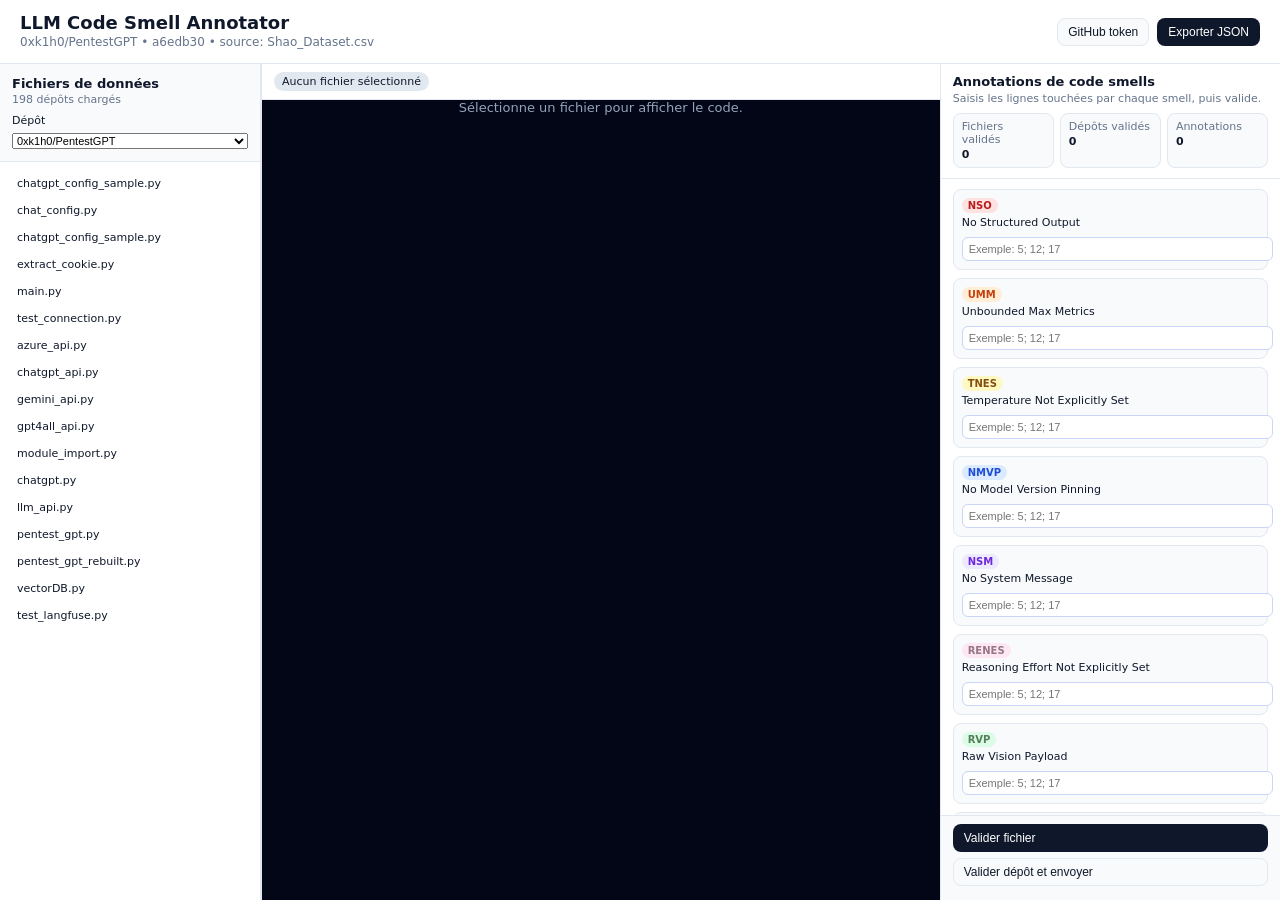
==== commit 92e65bbb: "new" ====
--- a/Prevalence/Extraction_LLM_Files/manual.html
+++ b/Prevalence/Extraction_LLM_Files/manual.html
@@ -89,7 +89,7 @@
      .layout {
       flex: 1;
       display: flex;
-      min-height: 0;
+      min-height: 0; /* Important pour permettre le shrinking du flex */
       overflow: hidden;
     }
     .sidebar {
@@ -194,22 +194,42 @@
       padding: 3px 8px;
     }
     .code-body {
+    flex: 1;
+    overflow-y: auto; /* Permet le défilement vertical */
+    overflow-x: auto; /* Permet le défilement horizontal si nécessaire */
+    background: #020617;
+    min-height: 0; /* Assure que la hauteur minimale est respectée */
+    }
+
+    .code-body pre {
+    margin: 0;
+    padding: 8px 10px;
+    font-family: ui-monospace, SFMonoRegular, Menlo, Monaco, Consolas, "Liberation Mono", "Courier New", monospace;
+    font-size: 11px;
+    color: #e5e7eb;
+    white-space: pre-wrap; /* Permet de couper les longues lignes */
+    word-wrap: break-word; /* Coupe les mots longs */
+    }
+    .code-line {
+      display: flex;
+      padding: 0 6px;
+      border-radius: 4px;
+    }
+    .code-line:hover {
+      background: rgba(15, 23, 42, 0.7);
+    }
+    .line-num {
+      width: 40px;
+      text-align: right;
+      margin-right: 8px;
+      color: #6b7280;
+      user-select: none;
+    }
+    .line-text {
       flex: 1;
-      overflow-y: auto;
-      overflow-x: auto;
-      background: #020617;
-      min-height: 0;
-      position: relative;
-    }
-
-    .code-frame {
-      width: 100%;
-      height: 100%;
-      border: 0;
-      display: none;
-      background: white;
-    }
-
+      white-space: pre-wrap;
+      word-break: break-word;
+    }
     .smell-panel {
       display: flex;
       flex-direction: column;
@@ -287,7 +307,7 @@
     .tag-green { background: #dcfce7; color: #538058; }
     .tag-pink { background: #fce7f3; color: #987685; }
     .tag-black { background: #d1d5db; color: #5f636c; }
-    .tag-cian { background: #cffafe; color: #227389; }
+    .tag-cian { background: #cffafe; color: #29758a; }
     .smell-name {
       margin-top: 3px;
       font-weight: 500;
@@ -342,8 +362,6 @@
       font-size: 13px;
       flex-direction: column;
       gap: 8px;
-      height: 100%;
-      width: 100%;
     }
     .smell-panel { min-height: 0 }
     .smell-panel { overflow: hidden }
@@ -404,17 +422,18 @@
           <span class="name" id="fileNameBadge">Aucun fichier sélectionné</span>
           <span id="lineCount"></span>
         </div>
-
         <div class="code-body" id="codeViewer">
-          <div id="codeEmpty" class="empty-state">
-            <div>Sélectionne un fichier pour afficher le code.</div>
-          </div>
-          <iframe
-            id="codeFrame"
-            class="code-frame"
-            title="Code navigator"
-            referrerpolicy="no-referrer"
-          ></iframe>
+          <pre>
+    <div class="code-line">
+      <span class="line-num">1</span>
+      <span class="line-text">import os</span>
+    </div>
+    <div class="code-line">
+      <span class="line-num">2</span>
+      <span class="line-text">import sys</span>
+    </div>
+    <!-- Ajoutez plus de lignes ici -->
+  </pre>
         </div>
       </div>
 
@@ -439,6 +458,7 @@
         </div>
 
         <div class="smell-list" id="smellList">
+          <!-- les cartes de smells seront ajoutées en JS -->
         </div>
 
         <div class="smell-footer">
@@ -455,8 +475,6 @@
   const SHEETS_WEBHOOK_URL = 'https://script.google.com/macros/s/AKfycbwWJn5GnyZXCSwrjWyyf8JQ0Bhktcd0LuXYypD_0RyYZkECsLyxrWzmiNNIU08KuZ7CRQ/exec'
   const JSON_FILE = './repo_summary.json'
   const CSV_FILE = './merged_repos.csv'
-
-  const NAVIGATOR_APP_BASE_URL = 'https://sco-enilno-zzz.github.io/'
 
   const CODE_SMELLS = [
     { id: 'NSO', name: 'No Structured Output', tagClass: 'tag-red' },
@@ -487,8 +505,6 @@
   const fileNameBadgeEl = document.getElementById('fileNameBadge')
   const lineCountEl = document.getElementById('lineCount')
   const codeViewerEl = document.getElementById('codeViewer')
-  const codeFrameEl = document.getElementById('codeFrame')
-  const codeEmptyEl = document.getElementById('codeEmpty')
   const smellListEl = document.getElementById('smellList')
   const statFilesEl = document.getElementById('statFiles')
   const statReposEl = document.getElementById('statRepos')
@@ -550,20 +566,22 @@
 
   async function loadDataFiles() {
     try {
+      // Charger JSON
       console.log('Chargement de', JSON_FILE)
       const jsonResp = await fetch(JSON_FILE)
       console.log('Réponse JSON:', jsonResp.status, jsonResp.statusText)
-
+      
       if (!jsonResp.ok) {
         throw new Error('HTTP ' + jsonResp.status + ' - ' + jsonResp.statusText)
       }
-
+      
       const jsonText = await jsonResp.text()
       console.log('Texte JSON (premiers 500 chars):', jsonText.substring(0, 500))
-
+      
       data = JSON.parse(jsonText)
       console.log('JSON parsé, repos:', Object.keys(data).length)
 
+      // Charger CSV (optionnel)
       try {
         const csvResp = await fetch(CSV_FILE)
         if (csvResp.ok) {
@@ -605,9 +623,10 @@
         console.warn('CSV optionnel non trouvé:', e.message)
       }
 
+      // Remplir le select des dépôts
       const repoKeys = Object.keys(data)
       console.log('Clés des repos:', repoKeys)
-
+      
       repoSelectEl.innerHTML = '<option value="">Choisir un dépôt</option>'
       repoKeys.forEach((k) => {
         const opt = document.createElement('option')
@@ -634,7 +653,10 @@
   }
 
   function getGitHubToken() {
+    // Chercher le token dans le localStorage ou sessionStorage
     let token = localStorage.getItem('github_token') || sessionStorage.getItem('github_token')
+    
+    // Si pas trouvé, demander à l'utilisateur
     if (!token) {
       token = prompt('Entrez votre GitHub token (optionnel):')
       if (token) {
@@ -682,48 +704,31 @@
     fileInfoEl.textContent = selectedFile.file_path + ' • provider: ' + providerText + src
   }
 
-  function getRepoCommitForNavigator(repoKey) {
-    const repoData = data && data[repoKey]
-    return (repoData && repoData.commit_sha) || (repoData && repoData.ref) || 'main'
-  }
-
-  function cleanRepoFilePath(filePath) {
-    let actualPath = filePath || ''
-    const firstSlashIdx = actualPath.indexOf('/')
-    if (firstSlashIdx !== -1) {
-      actualPath = actualPath.substring(firstSlashIdx + 1)
-    }
-    return actualPath
-  }
-
-  function buildNavigatorUrl(repoKey, file) {
-    const owner = repoKey.split('/')[0]
-    const repo = repoKey.split('/')[1]
-    const commit = getRepoCommitForNavigator(repoKey)
-    const path = cleanRepoFilePath(file.file_path)
-
-    const u = new URL(NAVIGATOR_APP_BASE_URL)
-    u.searchParams.set('repo', owner + '/' + repo)
-    u.searchParams.set('commit', commit)
-    u.searchParams.set('path', path)
-    return u.toString()
-  }
-
   function renderCode() {
     fileNameBadgeEl.textContent = selectedFile ? selectedFile.file_path.split('/').pop() : 'Aucun fichier sélectionné'
-    lineCountEl.textContent = ''
-
-    if (!selectedRepo || !selectedFile) {
-      codeFrameEl.src = 'about:blank'
-      codeFrameEl.style.display = 'none'
-      codeEmptyEl.style.display = 'flex'
+    if (!fileContent) {
+      lineCountEl.textContent = ''
+      codeViewerEl.innerHTML = '<div class="empty-state"><div>Sélectionne un fichier pour afficher le code.</div></div>'
       return
     }
-
-    const url = buildNavigatorUrl(selectedRepo, selectedFile)
-    codeEmptyEl.style.display = 'none'
-    codeFrameEl.style.display = 'block'
-    codeFrameEl.src = url
+    const lines = fileContent.split('\n')
+    lineCountEl.textContent = lines.length + ' lignes'
+    const pre = document.createElement('pre')
+    lines.forEach((line, idx) => {
+      const row = document.createElement('div')
+      row.className = 'code-line'
+      const num = document.createElement('span')
+      num.className = 'line-num'
+      num.textContent = String(idx + 1).padStart(4, ' ')
+      const text = document.createElement('span')
+      text.className = 'line-text'
+      text.textContent = line || ' '
+      row.appendChild(num)
+      row.appendChild(text)
+      pre.appendChild(row)
+    })
+    codeViewerEl.innerHTML = ''
+    codeViewerEl.appendChild(pre)
   }
 
   function renderFilesList() {
@@ -786,7 +791,54 @@
   }
 
   async function loadFileContent(repoKey, file) {
-    renderCode()
+    const owner = repoKey.split('/')[0]
+    const repo = repoKey.split('/')[1]
+    const repoData = data && data[repoKey]
+    const ref = (repoData && repoData.commit_sha) || (repoData && repoData.ref) || 'main'
+    
+    // Nettoyer le chemin : extraire uniquement la partie "path/to/file.py"
+    // Le format dans le JSON est : "owner-repo-shortsha/path/to/file.py"
+    // Il faut extraire juste la partie après le premier slash
+    let actualPath = file.file_path
+    
+    // Trouver le premier slash et prendre tout ce qui suit
+    const firstSlashIdx = actualPath.indexOf('/')
+    if (firstSlashIdx !== -1) {
+      actualPath = actualPath.substring(firstSlashIdx + 1)
+    }
+    
+    const url = 'https://api.github.com/repos/' + owner + '/' + repo + '/contents/' + encodeURIComponent(actualPath) + '?ref=' + ref
+    const token = getGitHubToken()
+    const headers = { Accept: 'application/vnd.github.v3.raw' }
+    if (token) {
+      headers.Authorization = 'token ' + token
+    }
+    
+    console.log('Chemin original:', file.file_path)
+    console.log('Chemin nettoyé:', actualPath)
+    console.log('URL:', url)
+    
+    try {
+      const resp = await fetch(url, { headers })
+      if (!resp.ok) {
+        const errText = await resp.text()
+        fileContent =
+          '# Erreur de chargement ' + resp.status + '\n' +
+          '# File path original: ' + file.file_path + '\n' +
+          '# File path nettoyé: ' + actualPath + '\n' +
+          '# Repo: ' + owner + '/' + repo + '\n' +
+          '# Ref: ' + ref + '\n' +
+          '# URL: ' + url + '\n\n' +
+          '# Erreur:\n' +
+          errText
+      } else {
+        fileContent = await resp.text()
+      }
+      renderCode()
+    } catch (err) {
+      fileContent = '# Erreur: ' + err.message
+      renderCode()
+    }
   }
 
   function renderStats() {
@@ -836,7 +888,7 @@
       } else {
         const input = document.createElement('input')
         input.className = 'smell-input'
-        input.placeholder = 'Exemple: 5, 12, 17'
+        input.placeholder = 'Exemple: 5; 12; 17'
         input.addEventListener('keydown', (e) => {
           if (e.key === 'Enter') {
             const value = input.value.trim()
@@ -876,74 +928,81 @@
   }
 
   async function sendRepoToGoogleSheets(repoKey) {
-    statusMsgEl.textContent = ''
-    statusMsgEl.className = 'status'
-
-    if (!SHEETS_WEBHOOK_URL) {
-      statusMsgEl.textContent = 'Aucune URL Apps Script configurée.'
-      statusMsgEl.classList.add('error')
-      return
-    }
-
-    if (!data) return
-
-    const repoData = data[repoKey] || {}
-
-    const validatedForRepo = Array.from(validatedFiles).filter((k) =>
-      k.startsWith(repoKey + ':')
-    )
-
-    console.log("ANNOTATIONS DISPONIBLES :", Object.keys(annotations))
-
-    const rows = validatedForRepo.map((entry) => {
-      const filePath = entry.substring(repoKey.length + 1)
-
-      const row = {
-        file_path: filePath
-      }
-
-      CODE_SMELLS.forEach((smell) => {
-        const annKey = `${repoKey}:${filePath}`
-        row[smell.id] = annotations[annKey]?.[smell.id] || ''
-      })
-
-      return row
+  statusMsgEl.textContent = ''
+  statusMsgEl.className = 'status'
+  
+  if (!SHEETS_WEBHOOK_URL) {
+    statusMsgEl.textContent = 'Aucune URL Apps Script configurée.'
+    statusMsgEl.classList.add('error')
+    return
+  }
+  
+  if (!data) return
+
+  const repoData = data[repoKey] || {}
+
+  // Fichiers validés pour ce dépôt, sous la forme "repoKey:chemin.py"
+  const validatedForRepo = Array.from(validatedFiles).filter((k) =>
+    k.startsWith(repoKey + ':')
+  )
+
+  // Construction des lignes envoyées vers Google Sheets
+  console.log("ANNOTATIONS DISPONIBLES :", Object.keys(annotations));
+
+  const rows = validatedForRepo.map((entry) => {
+    const filePath = entry.substring(repoKey.length + 1);
+
+    const row = {
+      file_path: filePath
+    }
+
+    // Une colonne par smell, avec les lignes saisies dans ton UI (format "5; 12; 17")
+    CODE_SMELLS.forEach((smell) => {
+      const annKey = `${repoKey}:${filePath}`   // clé réelle
+      row[smell.id] = annotations[annKey]?.[smell.id] || '' 
     })
 
-    const payload = {
-      repo: repoData.repo,
-      owner: repoData.owner,
-      repo_key: repoKey,
-      commit_sha: repoData.commit_sha || repoData.ref,
-      timestamp: new Date().toISOString(),
-      rows: rows
-    }
-
-    try {
-      statusMsgEl.textContent = 'Envoi vers Google Sheets en cours...'
-      console.log("Payload envoyé :", JSON.stringify(payload, null, 2))
-      console.log("PAYLOAD ENVOYÉ →", JSON.stringify(payload, null, 2))
-
-      const resp = await fetch(SHEETS_WEBHOOK_URL, {
-        method: 'POST',
-        body: JSON.stringify(payload)
-      })
-
-      if (!resp.ok) throw new Error('HTTP ' + resp.status)
-
-      const result = await resp.json()
-      console.log('Réponse Google:', result)
-
-      statusMsgEl.textContent = '✓ Dépôt envoyé à Google Sheets'
-      statusMsgEl.className = 'status success'
-
-    } catch (err) {
-      console.error(err)
-      statusMsgEl.textContent = "✗ Erreur lors de l'envoi: " + err.message
-      statusMsgEl.className = 'status error'
-    }
-  }
-
+    return row
+  })
+
+  const payload = {
+    repo: repoData.repo,
+    owner: repoData.owner,
+    repo_key: repoKey,
+    commit_sha: repoData.commit_sha || repoData.ref,
+    timestamp: new Date().toISOString(),
+    rows: rows
+  }
+
+  try {
+    statusMsgEl.textContent = 'Envoi vers Google Sheets en cours...'
+    console.log("Payload envoyé :", JSON.stringify(payload, null, 2))
+    console.log("PAYLOAD ENVOYÉ →", JSON.stringify(payload, null, 2));
+
+    const resp = await fetch(SHEETS_WEBHOOK_URL, {
+      method: 'POST',
+      body: JSON.stringify(payload)
+      // pas d’en-têtes, évite preflight CORS
+    })
+
+    if (!resp.ok) throw new Error('HTTP ' + resp.status)
+
+    const result = await resp.json()
+    console.log('Réponse Google:', result)
+
+    statusMsgEl.textContent = '✓ Dépôt envoyé à Google Sheets'
+    statusMsgEl.className = 'status success'
+
+  } catch (err) {
+    console.error(err)
+    statusMsgEl.textContent = "✗ Erreur lors de l'envoi: " + err.message
+    statusMsgEl.className = 'status error'
+  }
+}
+
+
+
+  // Charger les données au démarrage
   loadDataFiles()
 </script>
 </body>
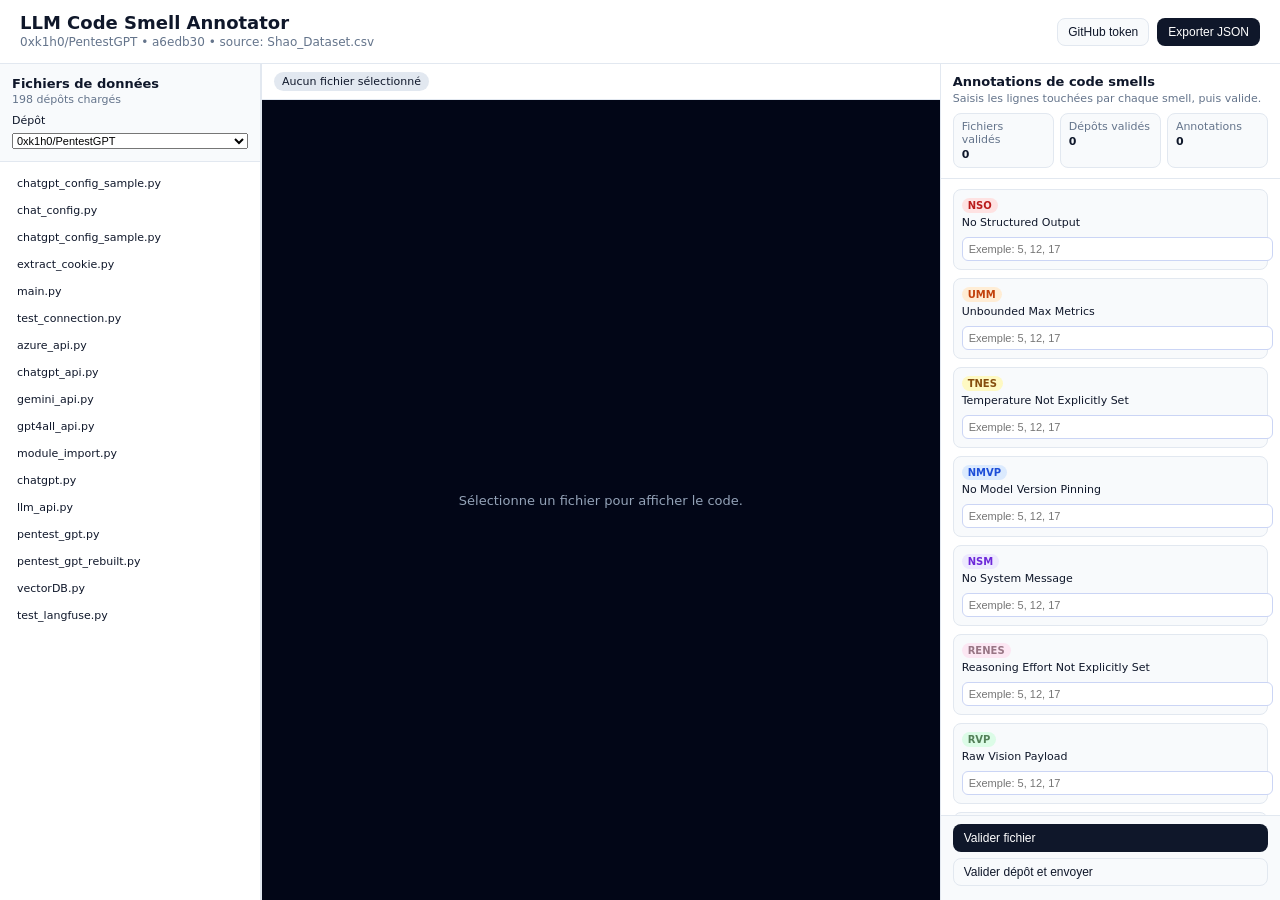
==== commit e20cd2a3: "dd" ====
--- a/Prevalence/Extraction_LLM_Files/manual.html
+++ b/Prevalence/Extraction_LLM_Files/manual.html
@@ -89,7 +89,7 @@
      .layout {
       flex: 1;
       display: flex;
-      min-height: 0; /* Important pour permettre le shrinking du flex */
+      min-height: 0;
       overflow: hidden;
     }
     .sidebar {
@@ -194,42 +194,22 @@
       padding: 3px 8px;
     }
     .code-body {
-    flex: 1;
-    overflow-y: auto; /* Permet le défilement vertical */
-    overflow-x: auto; /* Permet le défilement horizontal si nécessaire */
-    background: #020617;
-    min-height: 0; /* Assure que la hauteur minimale est respectée */
-    }
-
-    .code-body pre {
-    margin: 0;
-    padding: 8px 10px;
-    font-family: ui-monospace, SFMonoRegular, Menlo, Monaco, Consolas, "Liberation Mono", "Courier New", monospace;
-    font-size: 11px;
-    color: #e5e7eb;
-    white-space: pre-wrap; /* Permet de couper les longues lignes */
-    word-wrap: break-word; /* Coupe les mots longs */
-    }
-    .code-line {
-      display: flex;
-      padding: 0 6px;
-      border-radius: 4px;
-    }
-    .code-line:hover {
-      background: rgba(15, 23, 42, 0.7);
-    }
-    .line-num {
-      width: 40px;
-      text-align: right;
-      margin-right: 8px;
-      color: #6b7280;
-      user-select: none;
-    }
-    .line-text {
       flex: 1;
-      white-space: pre-wrap;
-      word-break: break-word;
-    }
+      overflow-y: auto;
+      overflow-x: auto;
+      background: #020617;
+      min-height: 0;
+      position: relative;
+    }
+
+    .code-frame {
+      width: 100%;
+      height: 100%;
+      border: 0;
+      display: none;
+      background: white;
+    }
+
     .smell-panel {
       display: flex;
       flex-direction: column;
@@ -307,7 +287,7 @@
     .tag-green { background: #dcfce7; color: #538058; }
     .tag-pink { background: #fce7f3; color: #987685; }
     .tag-black { background: #d1d5db; color: #5f636c; }
-    .tag-cian { background: #cffafe; color: #29758a; }
+    .tag-cian { background: #cffafe; color: #227389; }
     .smell-name {
       margin-top: 3px;
       font-weight: 500;
@@ -362,6 +342,8 @@
       font-size: 13px;
       flex-direction: column;
       gap: 8px;
+      height: 100%;
+      width: 100%;
     }
     .smell-panel { min-height: 0 }
     .smell-panel { overflow: hidden }
@@ -422,18 +404,17 @@
           <span class="name" id="fileNameBadge">Aucun fichier sélectionné</span>
           <span id="lineCount"></span>
         </div>
+
         <div class="code-body" id="codeViewer">
-          <pre>
-    <div class="code-line">
-      <span class="line-num">1</span>
-      <span class="line-text">import os</span>
-    </div>
-    <div class="code-line">
-      <span class="line-num">2</span>
-      <span class="line-text">import sys</span>
-    </div>
-    <!-- Ajoutez plus de lignes ici -->
-  </pre>
+          <div id="codeEmpty" class="empty-state">
+            <div>Sélectionne un fichier pour afficher le code.</div>
+          </div>
+          <iframe
+            id="codeFrame"
+            class="code-frame"
+            title="Code navigator"
+            referrerpolicy="no-referrer"
+          ></iframe>
         </div>
       </div>
 
@@ -458,7 +439,6 @@
         </div>
 
         <div class="smell-list" id="smellList">
-          <!-- les cartes de smells seront ajoutées en JS -->
         </div>
 
         <div class="smell-footer">
@@ -472,9 +452,11 @@
 </div>
 
 <script>
-  const SHEETS_WEBHOOK_URL = 'https://script.google.com/macros/s/AKfycbwWJn5GnyZXCSwrjWyyf8JQ0Bhktcd0LuXYypD_0RyYZkECsLyxrWzmiNNIU08KuZ7CRQ/exec'
+  const SHEETS_WEBHOOK_URL = 'https://script.google.com/macros/s/AKfycbwF78viHU-PX5GthOUT8ve2PoVt6kUagO5G2AoUSMRTZ1W7Tvy0u_4IXMj7-VOqOq9oyQ/exec'
   const JSON_FILE = './repo_summary.json'
   const CSV_FILE = './merged_repos.csv'
+
+  const NAVIGATOR_APP_BASE_URL = 'https://sco-enilno-zzz.github.io/'
 
   const CODE_SMELLS = [
     { id: 'NSO', name: 'No Structured Output', tagClass: 'tag-red' },
@@ -505,6 +487,8 @@
   const fileNameBadgeEl = document.getElementById('fileNameBadge')
   const lineCountEl = document.getElementById('lineCount')
   const codeViewerEl = document.getElementById('codeViewer')
+  const codeFrameEl = document.getElementById('codeFrame')
+  const codeEmptyEl = document.getElementById('codeEmpty')
   const smellListEl = document.getElementById('smellList')
   const statFilesEl = document.getElementById('statFiles')
   const statReposEl = document.getElementById('statRepos')
@@ -544,6 +528,7 @@
   })
 
   document.getElementById('validateFile').addEventListener('click', () => {
+    commitPendingAnnotationsForCurrentFile()
     const key = annotationKeyForCurrentFile()
     if (!key) {
       statusMsgEl.textContent = 'Aucun fichier sélectionné'
@@ -566,22 +551,20 @@
 
   async function loadDataFiles() {
     try {
-      // Charger JSON
       console.log('Chargement de', JSON_FILE)
       const jsonResp = await fetch(JSON_FILE)
       console.log('Réponse JSON:', jsonResp.status, jsonResp.statusText)
-      
+
       if (!jsonResp.ok) {
         throw new Error('HTTP ' + jsonResp.status + ' - ' + jsonResp.statusText)
       }
-      
+
       const jsonText = await jsonResp.text()
       console.log('Texte JSON (premiers 500 chars):', jsonText.substring(0, 500))
-      
+
       data = JSON.parse(jsonText)
       console.log('JSON parsé, repos:', Object.keys(data).length)
 
-      // Charger CSV (optionnel)
       try {
         const csvResp = await fetch(CSV_FILE)
         if (csvResp.ok) {
@@ -623,10 +606,9 @@
         console.warn('CSV optionnel non trouvé:', e.message)
       }
 
-      // Remplir le select des dépôts
       const repoKeys = Object.keys(data)
       console.log('Clés des repos:', repoKeys)
-      
+
       repoSelectEl.innerHTML = '<option value="">Choisir un dépôt</option>'
       repoKeys.forEach((k) => {
         const opt = document.createElement('option')
@@ -653,10 +635,7 @@
   }
 
   function getGitHubToken() {
-    // Chercher le token dans le localStorage ou sessionStorage
     let token = localStorage.getItem('github_token') || sessionStorage.getItem('github_token')
-    
-    // Si pas trouvé, demander à l'utilisateur
     if (!token) {
       token = prompt('Entrez votre GitHub token (optionnel):')
       if (token) {
@@ -704,31 +683,48 @@
     fileInfoEl.textContent = selectedFile.file_path + ' • provider: ' + providerText + src
   }
 
+  function getRepoCommitForNavigator(repoKey) {
+    const repoData = data && data[repoKey]
+    return (repoData && repoData.commit_sha) || (repoData && repoData.ref) || 'main'
+  }
+
+  function cleanRepoFilePath(filePath) {
+    let actualPath = filePath || ''
+    const firstSlashIdx = actualPath.indexOf('/')
+    if (firstSlashIdx !== -1) {
+      actualPath = actualPath.substring(firstSlashIdx + 1)
+    }
+    return actualPath
+  }
+
+  function buildNavigatorUrl(repoKey, file) {
+    const owner = repoKey.split('/')[0]
+    const repo = repoKey.split('/')[1]
+    const commit = getRepoCommitForNavigator(repoKey)
+    const path = cleanRepoFilePath(file.file_path)
+
+    const u = new URL(NAVIGATOR_APP_BASE_URL)
+    u.searchParams.set('repo', owner + '/' + repo)
+    u.searchParams.set('commit', commit)
+    u.searchParams.set('path', path)
+    return u.toString()
+  }
+
   function renderCode() {
     fileNameBadgeEl.textContent = selectedFile ? selectedFile.file_path.split('/').pop() : 'Aucun fichier sélectionné'
-    if (!fileContent) {
-      lineCountEl.textContent = ''
-      codeViewerEl.innerHTML = '<div class="empty-state"><div>Sélectionne un fichier pour afficher le code.</div></div>'
+    lineCountEl.textContent = ''
+
+    if (!selectedRepo || !selectedFile) {
+      codeFrameEl.src = 'about:blank'
+      codeFrameEl.style.display = 'none'
+      codeEmptyEl.style.display = 'flex'
       return
     }
-    const lines = fileContent.split('\n')
-    lineCountEl.textContent = lines.length + ' lignes'
-    const pre = document.createElement('pre')
-    lines.forEach((line, idx) => {
-      const row = document.createElement('div')
-      row.className = 'code-line'
-      const num = document.createElement('span')
-      num.className = 'line-num'
-      num.textContent = String(idx + 1).padStart(4, ' ')
-      const text = document.createElement('span')
-      text.className = 'line-text'
-      text.textContent = line || ' '
-      row.appendChild(num)
-      row.appendChild(text)
-      pre.appendChild(row)
-    })
-    codeViewerEl.innerHTML = ''
-    codeViewerEl.appendChild(pre)
+
+    const url = buildNavigatorUrl(selectedRepo, selectedFile)
+    codeEmptyEl.style.display = 'none'
+    codeFrameEl.style.display = 'block'
+    codeFrameEl.src = url
   }
 
   function renderFilesList() {
@@ -791,54 +787,7 @@
   }
 
   async function loadFileContent(repoKey, file) {
-    const owner = repoKey.split('/')[0]
-    const repo = repoKey.split('/')[1]
-    const repoData = data && data[repoKey]
-    const ref = (repoData && repoData.commit_sha) || (repoData && repoData.ref) || 'main'
-    
-    // Nettoyer le chemin : extraire uniquement la partie "path/to/file.py"
-    // Le format dans le JSON est : "owner-repo-shortsha/path/to/file.py"
-    // Il faut extraire juste la partie après le premier slash
-    let actualPath = file.file_path
-    
-    // Trouver le premier slash et prendre tout ce qui suit
-    const firstSlashIdx = actualPath.indexOf('/')
-    if (firstSlashIdx !== -1) {
-      actualPath = actualPath.substring(firstSlashIdx + 1)
-    }
-    
-    const url = 'https://api.github.com/repos/' + owner + '/' + repo + '/contents/' + encodeURIComponent(actualPath) + '?ref=' + ref
-    const token = getGitHubToken()
-    const headers = { Accept: 'application/vnd.github.v3.raw' }
-    if (token) {
-      headers.Authorization = 'token ' + token
-    }
-    
-    console.log('Chemin original:', file.file_path)
-    console.log('Chemin nettoyé:', actualPath)
-    console.log('URL:', url)
-    
-    try {
-      const resp = await fetch(url, { headers })
-      if (!resp.ok) {
-        const errText = await resp.text()
-        fileContent =
-          '# Erreur de chargement ' + resp.status + '\n' +
-          '# File path original: ' + file.file_path + '\n' +
-          '# File path nettoyé: ' + actualPath + '\n' +
-          '# Repo: ' + owner + '/' + repo + '\n' +
-          '# Ref: ' + ref + '\n' +
-          '# URL: ' + url + '\n\n' +
-          '# Erreur:\n' +
-          errText
-      } else {
-        fileContent = await resp.text()
-      }
-      renderCode()
-    } catch (err) {
-      fileContent = '# Erreur: ' + err.message
-      renderCode()
-    }
+    renderCode()
   }
 
   function renderStats() {
@@ -849,6 +798,20 @@
       total += Object.keys(map).length
     })
     statSmellsEl.textContent = total
+  }
+
+  function commitPendingAnnotationsForCurrentFile() {
+    const key = annotationKeyForCurrentFile()
+    if (!key) return
+
+    const inputs = smellListEl.querySelectorAll('input.smell-input[data-smell-id]')
+    inputs.forEach((input) => {
+      const smellId = input.dataset.smellId
+      const value = (input.value || '').trim()
+      if (!value) return
+      if (!annotations[key]) annotations[key] = {}
+      annotations[key][smellId] = value
+    })
   }
 
   function renderSmellPanel() {
@@ -888,16 +851,21 @@
       } else {
         const input = document.createElement('input')
         input.className = 'smell-input'
-        input.placeholder = 'Exemple: 5; 12; 17'
+        input.placeholder = 'Exemple: 5, 12, 17'
+        input.dataset.smellId = smell.id
+
+        input.addEventListener('blur', () => {
+          const value = input.value.trim()
+          if (value) addAnnotation(smell, value)
+        })
+
         input.addEventListener('keydown', (e) => {
           if (e.key === 'Enter') {
             const value = input.value.trim()
-            if (value) {
-              addAnnotation(smell, value)
-            }
-            input.value = ''
+            if (value) addAnnotation(smell, value)
           }
         })
+
         card.appendChild(input)
       }
       smellListEl.appendChild(card)
@@ -928,82 +896,75 @@
   }
 
   async function sendRepoToGoogleSheets(repoKey) {
-  statusMsgEl.textContent = ''
-  statusMsgEl.className = 'status'
-  
-  if (!SHEETS_WEBHOOK_URL) {
-    statusMsgEl.textContent = 'Aucune URL Apps Script configurée.'
-    statusMsgEl.classList.add('error')
-    return
-  }
-  
-  if (!data) return
-
-  const repoData = data[repoKey] || {}
-
-  // Fichiers validés pour ce dépôt, sous la forme "repoKey:chemin.py"
-  const validatedForRepo = Array.from(validatedFiles).filter((k) =>
-    k.startsWith(repoKey + ':')
-  )
-
-  // Construction des lignes envoyées vers Google Sheets
-  console.log("ANNOTATIONS DISPONIBLES :", Object.keys(annotations));
-
-  const rows = validatedForRepo.map((entry) => {
-    const filePath = entry.substring(repoKey.length + 1);
-
-    const row = {
-      file_path: filePath
-    }
-
-    // Une colonne par smell, avec les lignes saisies dans ton UI (format "5; 12; 17")
-    CODE_SMELLS.forEach((smell) => {
-      const annKey = `${repoKey}:${filePath}`   // clé réelle
-      row[smell.id] = annotations[annKey]?.[smell.id] || '' 
+    statusMsgEl.textContent = ''
+    statusMsgEl.className = 'status'
+
+    if (!SHEETS_WEBHOOK_URL) {
+      statusMsgEl.textContent = 'Aucune URL Apps Script configurée.'
+      statusMsgEl.classList.add('error')
+      return
+    }
+
+    if (!data) return
+
+    const repoData = data[repoKey] || {}
+
+    const validatedForRepo = Array.from(validatedFiles).filter((k) =>
+      k.startsWith(repoKey + ':')
+    )
+
+    console.log("ANNOTATIONS DISPONIBLES :", Object.keys(annotations))
+
+    const rows = validatedForRepo.map((entry) => {
+      const filePath = entry.substring(repoKey.length + 1)
+
+      const row = {
+        file_path: filePath
+      }
+
+      CODE_SMELLS.forEach((smell) => {
+        const annKey = `${repoKey}:${filePath}`
+        row[smell.id] = annotations[annKey]?.[smell.id] || ''
+      })
+
+      return row
     })
 
-    return row
-  })
-
-  const payload = {
-    repo: repoData.repo,
-    owner: repoData.owner,
-    repo_key: repoKey,
-    commit_sha: repoData.commit_sha || repoData.ref,
-    timestamp: new Date().toISOString(),
-    rows: rows
-  }
-
-  try {
-    statusMsgEl.textContent = 'Envoi vers Google Sheets en cours...'
-    console.log("Payload envoyé :", JSON.stringify(payload, null, 2))
-    console.log("PAYLOAD ENVOYÉ →", JSON.stringify(payload, null, 2));
-
-    const resp = await fetch(SHEETS_WEBHOOK_URL, {
-      method: 'POST',
-      body: JSON.stringify(payload)
-      // pas d’en-têtes, évite preflight CORS
-    })
-
-    if (!resp.ok) throw new Error('HTTP ' + resp.status)
-
-    const result = await resp.json()
-    console.log('Réponse Google:', result)
-
-    statusMsgEl.textContent = '✓ Dépôt envoyé à Google Sheets'
-    statusMsgEl.className = 'status success'
-
-  } catch (err) {
-    console.error(err)
-    statusMsgEl.textContent = "✗ Erreur lors de l'envoi: " + err.message
-    statusMsgEl.className = 'status error'
-  }
-}
-
-
-
-  // Charger les données au démarrage
+    const payload = {
+      repo: repoData.repo,
+      owner: repoData.owner,
+      repo_key: repoKey,
+      commit_sha: repoData.commit_sha || repoData.ref,
+      timestamp: new Date().toISOString(),
+      rows: rows
+    }
+
+    try {
+      statusMsgEl.textContent = 'Envoi vers Google Sheets en cours...'
+      console.log("Payload envoyé :", JSON.stringify(payload, null, 2))
+      console.log("PAYLOAD ENVOYÉ →", JSON.stringify(payload, null, 2))
+
+      const resp = await fetch(SHEETS_WEBHOOK_URL, {
+        method: 'POST',
+        body: JSON.stringify(payload)
+      })
+
+      if (!resp.ok) throw new Error('HTTP ' + resp.status)
+
+      const result = await resp.json()
+      console.log('Réponse Google:', result)
+
+      statusMsgEl.textContent = '✓ Dépôt envoyé à Google Sheets'
+      statusMsgEl.className = 'status success'
+
+    } catch (err) {
+      console.error(err)
+      statusMsgEl.textContent = "✗ Erreur lors de l'envoi: " + err.message
+      statusMsgEl.className = 'status error'
+    }
+  }
+
   loadDataFiles()
 </script>
 </body>
-</html>
+</html>
